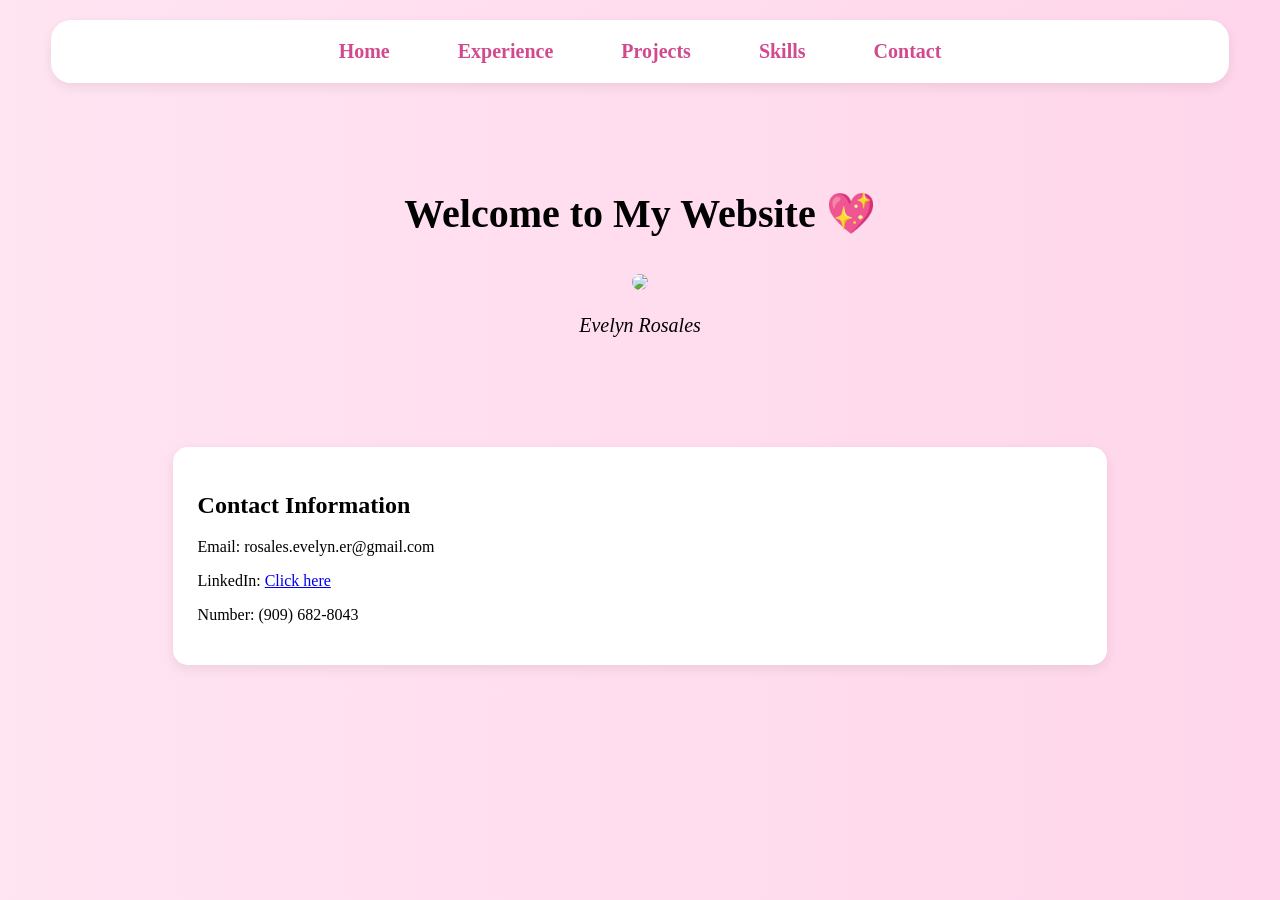
==== contact.html @ e66dd74f "Add files via upload" ====
<!DOCTYPE html>
<html>


    <!--Head-->
    <head>
        <title>Evelyn Rosales's Webpage</title>
        <style>

            body{
                background: linear-gradient(to right, #ffe4f2, #ffd6eb);
                font-family: Times New Roman;
            }

            .navbar{
                width: 90%;
                padding: 20px;
                margin: 20px auto;
                text-align: center;
                border-radius: 20px;
                background: rgb(255, 255, 255);
                box-shadow: 0 4px 12px rgba(0,0,0,0.08);
            }

            .navbar a{
                margin: 20px;
                font-size: 20px;
                padding: 8px 12px;
                font-weight: bold;
                text-decoration: none;
                color: rgb(210, 74, 142);
            }

            .navbar a:hover{
                border-radius: 20px;
                background-color: #ffd6eb;
            }

            .home{
                text-align: center;
                padding: 60px 20px;
            }

            .home h1{
                font-size: 40px;
            }

            .home p{
                font-size: 20px;
                font-style: italic;
            }

            .me{
                width: 200px;
                border-radius: 50%;
                margin-top: 10px;
            }

            .contact{
                background: white;
                width: 70%;
                margin: 30px auto;
                padding: 25px;
                border-radius: 15px;
                box-shadow: 0 4px 12px rgba(0,0,0,0.08);
            }

        </style>
    </head>


    <body>

        <!--Navebar-->
        <div class="navbar">
            <a href="index.html">Home</a>
            <a href="experience.html">Experience</a>
            <a href="projects.html">Projects</a>
            <a href="skills.html">Skills</a>
            <a href="contact.html">Contact</a>
        </div>


        <!--Home-->
        <div id="home" class="home">
            <h1>Welcome to My Website 💖</h1>
            <img src="me.jpg" class="me">
            <p>Evelyn Rosales</p>
        </div>

        <!--Contact-->
        <div id="contact" class ="contact">
            <h2>Contact Information</h2>
            <p>Email: rosales.evelyn.er@gmail.com</p>
            <p>LinkedIn: <a href="https://www.linkedin.com/in/evelyn-rosales-2004er/">Click here</a></p>
            <p>Number: (909) 682-8043 </p>
        </div>

    </body>
</html>
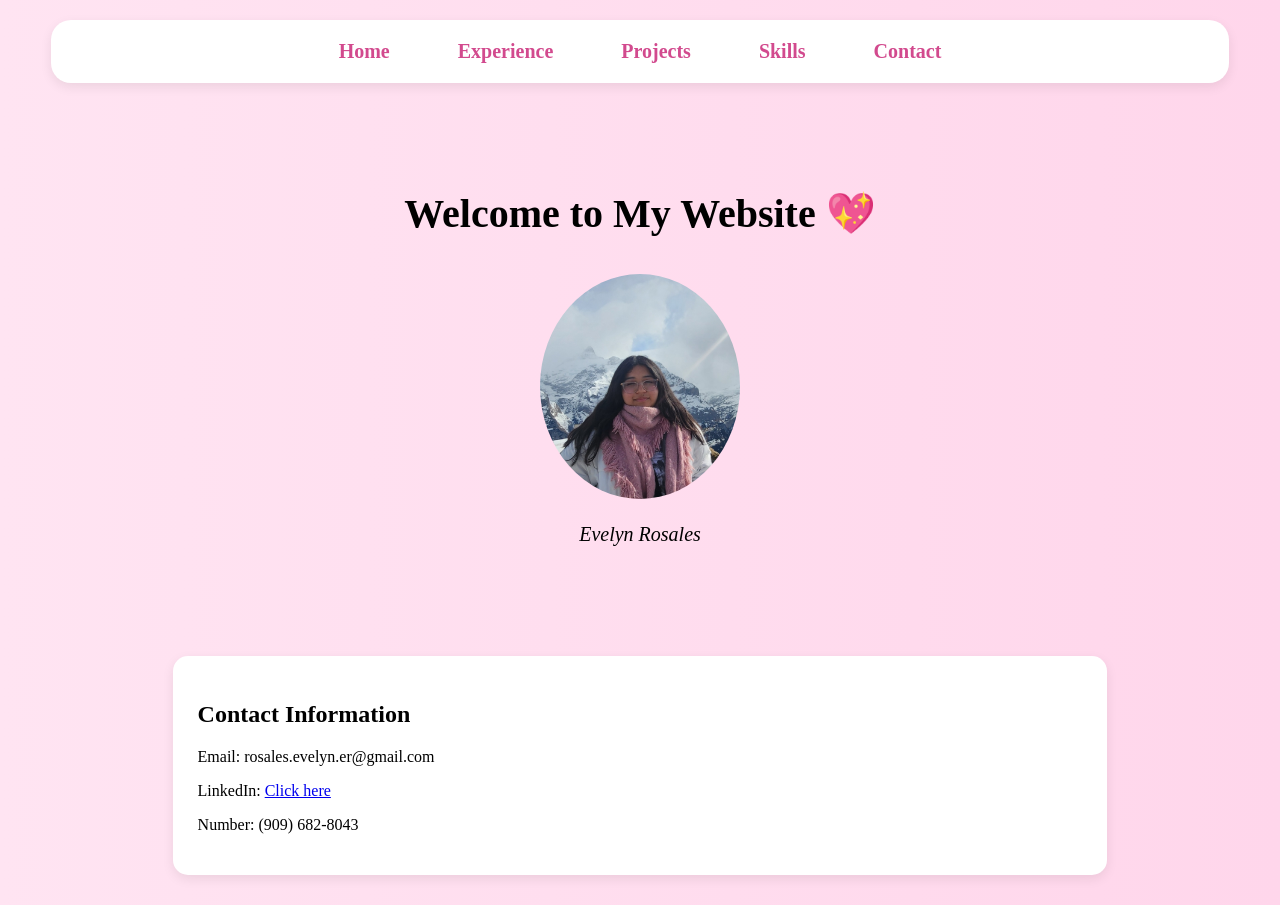
==== commit 6c264658: "Add files via upload" ====
--- a/contact.html
+++ b/contact.html
@@ -5,67 +5,7 @@
     <!--Head-->
     <head>
         <title>Evelyn Rosales's Webpage</title>
-        <style>
-
-            body{
-                background: linear-gradient(to right, #ffe4f2, #ffd6eb);
-                font-family: Times New Roman;
-            }
-
-            .navbar{
-                width: 90%;
-                padding: 20px;
-                margin: 20px auto;
-                text-align: center;
-                border-radius: 20px;
-                background: rgb(255, 255, 255);
-                box-shadow: 0 4px 12px rgba(0,0,0,0.08);
-            }
-
-            .navbar a{
-                margin: 20px;
-                font-size: 20px;
-                padding: 8px 12px;
-                font-weight: bold;
-                text-decoration: none;
-                color: rgb(210, 74, 142);
-            }
-
-            .navbar a:hover{
-                border-radius: 20px;
-                background-color: #ffd6eb;
-            }
-
-            .home{
-                text-align: center;
-                padding: 60px 20px;
-            }
-
-            .home h1{
-                font-size: 40px;
-            }
-
-            .home p{
-                font-size: 20px;
-                font-style: italic;
-            }
-
-            .me{
-                width: 200px;
-                border-radius: 50%;
-                margin-top: 10px;
-            }
-
-            .contact{
-                background: white;
-                width: 70%;
-                margin: 30px auto;
-                padding: 25px;
-                border-radius: 15px;
-                box-shadow: 0 4px 12px rgba(0,0,0,0.08);
-            }
-
-        </style>
+        <link rel="stylesheet" href="style.css">
     </head>
 
 
--- a/style.css
+++ b/style.css
@@ -0,0 +1,93 @@
+body{
+                background: linear-gradient(to right, #ffe4f2, #ffd6eb);
+                font-family: Times New Roman;
+            }
+
+            .navbar{
+                width: 90%;
+                padding: 20px;
+                margin: 20px auto;
+                text-align: center;
+                border-radius: 20px;
+                background: rgb(255, 255, 255);
+                box-shadow: 0 4px 12px rgba(0,0,0,0.08);
+            }
+
+            .navbar a{
+                margin: 20px;
+                font-size: 20px;
+                padding: 8px 12px;
+                font-weight: bold;
+                text-decoration: none;
+                color: rgb(210, 74, 142);
+            }
+
+            .navbar a:hover{
+                border-radius: 20px;
+                background-color: #ffd6eb;
+            }
+
+            .home{
+                text-align: center;
+                padding: 60px 20px;
+            }
+
+            .home h1{
+                font-size: 40px;
+            }
+
+            .home p{
+                font-size: 20px;
+                font-style: italic;
+            }
+
+            .me{
+                width: 200px;
+                border-radius: 50%;
+                margin-top: 10px;
+            }
+
+            .about{
+                background: white;
+                width: 70%;
+                margin: 30px auto;
+                padding: 25px;
+                border-radius: 15px;
+                box-shadow: 0 4px 12px rgba(0,0,0,0.08);
+            }
+
+            .projects{
+                background: white;
+                width: 70%;
+                margin: 30px auto;
+                padding: 25px;
+                border-radius: 15px;
+                box-shadow: 0 4px 12px rgba(0,0,0,0.08);
+            }
+
+            .skills{
+                background: white;
+                width: 70%;
+                margin: 30px auto;
+                padding: 25px;
+                border-radius: 15px;
+                box-shadow: 0 4px 12px rgba(0,0,0,0.08);
+            }
+
+            .contact{
+                background: white;
+                width: 70%;
+                margin: 30px auto;
+                padding: 25px;
+                border-radius: 15px;
+                box-shadow: 0 4px 12px rgba(0,0,0,0.08);
+            }
+
+            .experience{
+                background: white;
+                width: 70%;
+                margin: 30px auto;
+                padding: 25px;
+                border-radius: 15px;
+                box-shadow: 0 4px 12px rgba(0,0,0,0.08);
+            }
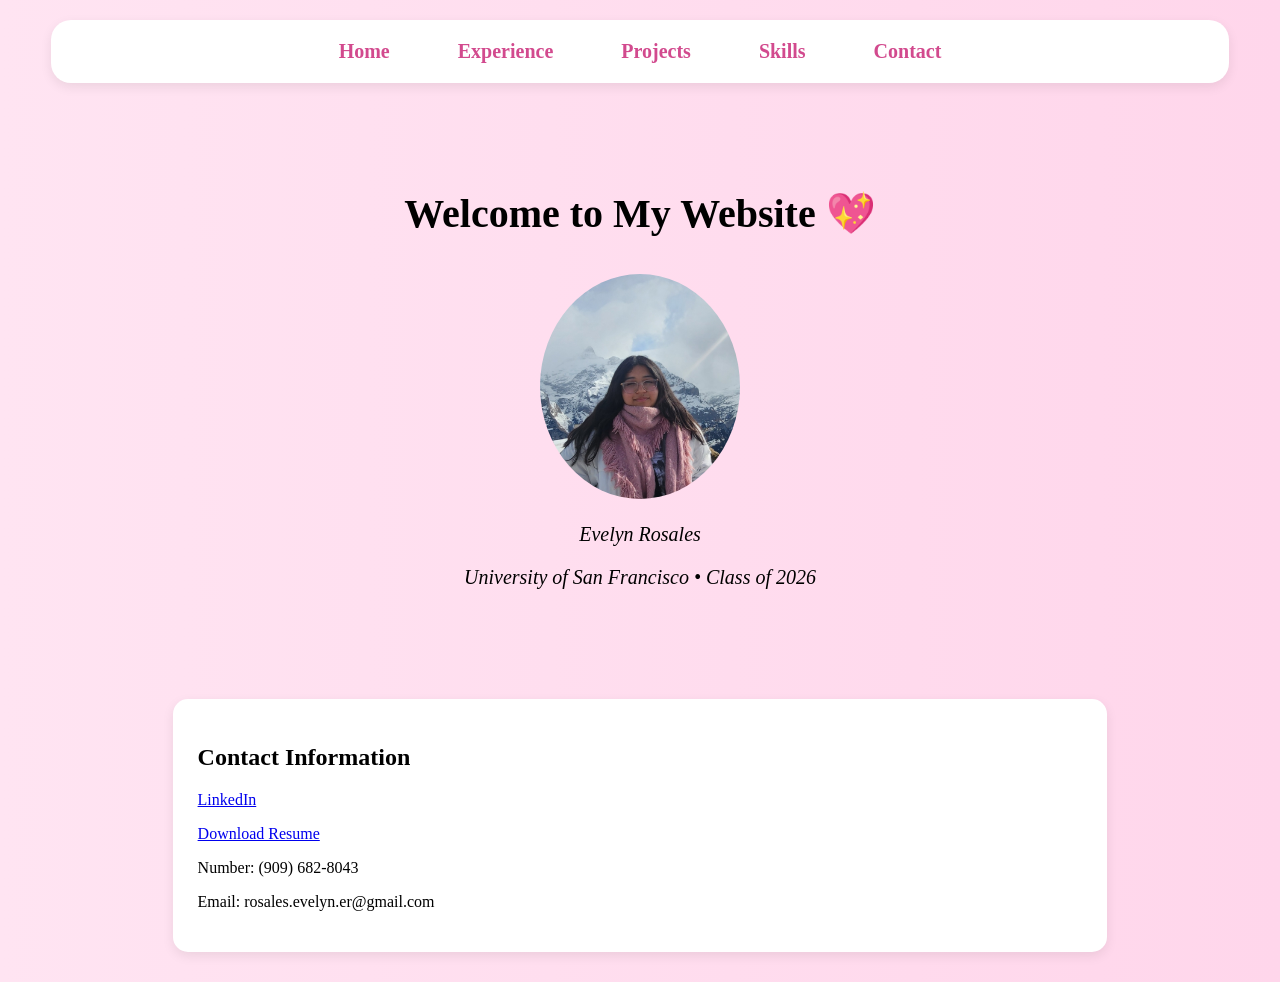
==== commit 41ab4568: "Add files via upload" ====
--- a/contact.html
+++ b/contact.html
@@ -26,14 +26,16 @@
             <h1>Welcome to My Website 💖</h1>
             <img src="me.jpg" class="me">
             <p>Evelyn Rosales</p>
+            <p>University of San Francisco • Class of 2026</p>
         </div>
 
         <!--Contact-->
         <div id="contact" class ="contact">
             <h2>Contact Information</h2>
+            <p><a href="https://www.linkedin.com/in/evelyn-rosales-2004er/">LinkedIn</a></p>
+            <a href="Evelyn-Rosales-Resume.pdf" download class="button">Download Resume</a>
+            <p>Number: (909) 682-8043 </p>
             <p>Email: rosales.evelyn.er@gmail.com</p>
-            <p>LinkedIn: <a href="https://www.linkedin.com/in/evelyn-rosales-2004er/">Click here</a></p>
-            <p>Number: (909) 682-8043 </p>
         </div>
 
     </body>
--- a/style.css
+++ b/style.css
@@ -1,93 +1,93 @@
 body{
-                background: linear-gradient(to right, #ffe4f2, #ffd6eb);
-                font-family: Times New Roman;
-            }
+    background: linear-gradient(to right, #ffe4f2, #ffd6eb);
+    font-family: Times New Roman;
+}
 
-            .navbar{
-                width: 90%;
-                padding: 20px;
-                margin: 20px auto;
-                text-align: center;
-                border-radius: 20px;
-                background: rgb(255, 255, 255);
-                box-shadow: 0 4px 12px rgba(0,0,0,0.08);
-            }
+.navbar{
+    width: 90%;
+    padding: 20px;
+    margin: 20px auto;
+    text-align: center;
+    border-radius: 20px;
+    background: rgb(255, 255, 255);
+    box-shadow: 0 4px 12px rgba(0,0,0,0.08);
+    }
 
-            .navbar a{
-                margin: 20px;
-                font-size: 20px;
-                padding: 8px 12px;
-                font-weight: bold;
-                text-decoration: none;
-                color: rgb(210, 74, 142);
-            }
+.navbar a{
+    margin: 20px;
+    font-size: 20px;
+    padding: 8px 12px;
+    font-weight: bold;
+    text-decoration: none;
+    color: rgb(210, 74, 142);
+    }
 
-            .navbar a:hover{
-                border-radius: 20px;
-                background-color: #ffd6eb;
-            }
+.navbar a:hover{
+    border-radius: 20px;
+    background-color: #ffd6eb;
+}
 
-            .home{
-                text-align: center;
-                padding: 60px 20px;
-            }
+.home{
+    text-align: center;
+    padding: 60px 20px;
+}
 
-            .home h1{
-                font-size: 40px;
-            }
+.home h1{
+    font-size: 40px;
+}
 
-            .home p{
-                font-size: 20px;
-                font-style: italic;
-            }
+.home p{
+    font-size: 20px;
+    font-style: italic;
+}
 
-            .me{
-                width: 200px;
-                border-radius: 50%;
-                margin-top: 10px;
-            }
+.me{
+    width: 200px;
+    border-radius: 50%;
+    margin-top: 10px;
+}
 
-            .about{
-                background: white;
-                width: 70%;
-                margin: 30px auto;
-                padding: 25px;
-                border-radius: 15px;
-                box-shadow: 0 4px 12px rgba(0,0,0,0.08);
-            }
+.about{
+    background: white;
+    width: 70%;
+    margin: 30px auto;
+    padding: 25px;
+    border-radius: 15px;
+    box-shadow: 0 4px 12px rgba(0,0,0,0.08);
+}
 
-            .projects{
-                background: white;
-                width: 70%;
-                margin: 30px auto;
-                padding: 25px;
-                border-radius: 15px;
-                box-shadow: 0 4px 12px rgba(0,0,0,0.08);
-            }
+.projects{
+    background: white;
+    width: 70%;
+    margin: 30px auto;
+    padding: 25px;
+    border-radius: 15px;
+    box-shadow: 0 4px 12px rgba(0,0,0,0.08);
+}
 
-            .skills{
-                background: white;
-                width: 70%;
-                margin: 30px auto;
-                padding: 25px;
-                border-radius: 15px;
-                box-shadow: 0 4px 12px rgba(0,0,0,0.08);
-            }
+.skills{
+    background: white;
+    width: 70%;
+    margin: 30px auto;
+    padding: 25px;
+    border-radius: 15px;
+    box-shadow: 0 4px 12px rgba(0,0,0,0.08);
+}
 
-            .contact{
-                background: white;
-                width: 70%;
-                margin: 30px auto;
-                padding: 25px;
-                border-radius: 15px;
-                box-shadow: 0 4px 12px rgba(0,0,0,0.08);
-            }
+.contact{
+    background: white;
+    width: 70%;
+    margin: 30px auto;
+    padding: 25px;
+    border-radius: 15px;
+    box-shadow: 0 4px 12px rgba(0,0,0,0.08);
+}
 
-            .experience{
-                background: white;
-                width: 70%;
-                margin: 30px auto;
-                padding: 25px;
-                border-radius: 15px;
-                box-shadow: 0 4px 12px rgba(0,0,0,0.08);
-            }+.experience{
+    background: white;
+    width: 70%;
+    margin: 30px auto;
+    padding: 25px;
+    border-radius: 15px;
+    box-shadow: 0 4px 12px rgba(0,0,0,0.08);
+}
